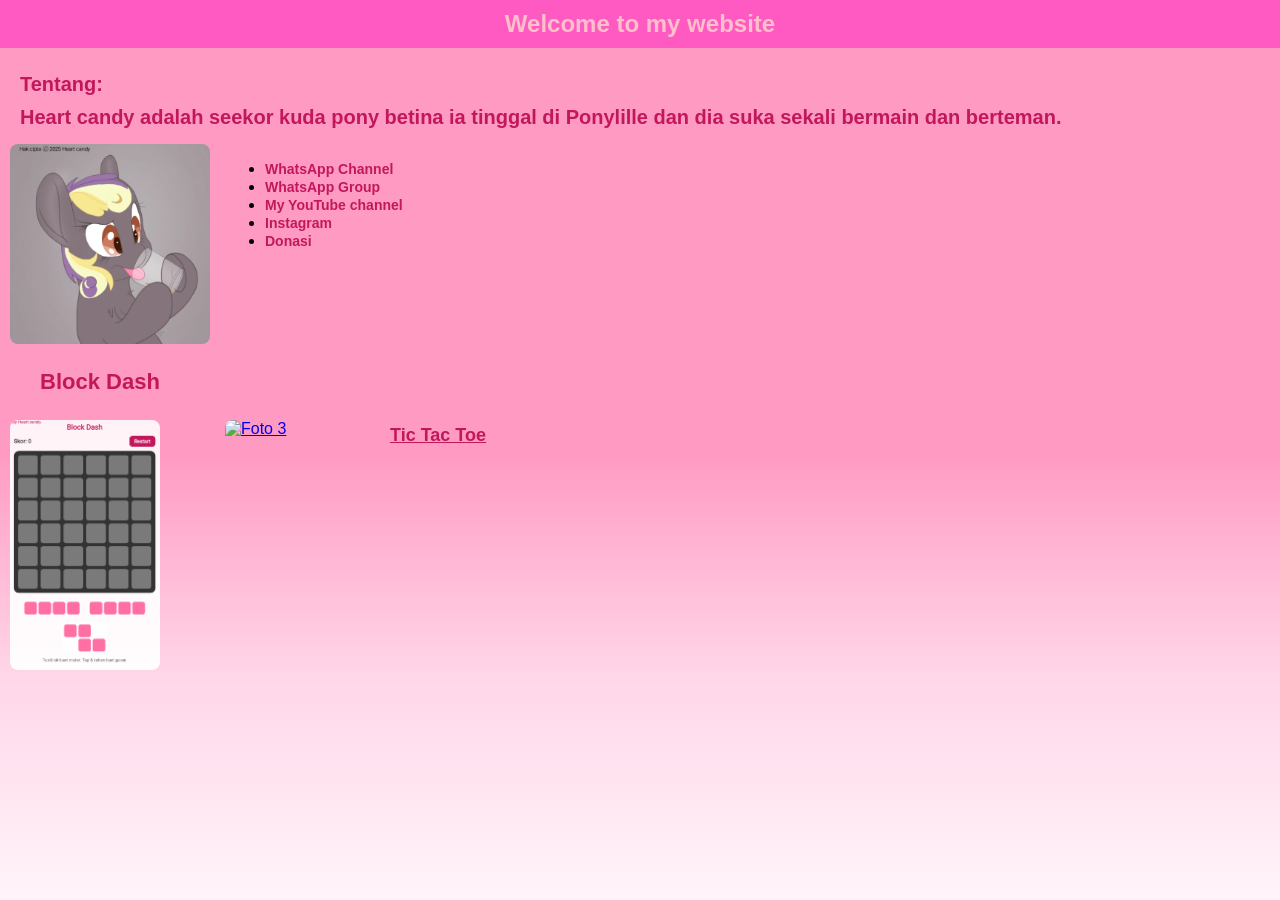
==== index.html @ 43cb5c45 "Add files via upload" ====
<!DOCTYPE html>
<html lang="id">
<head>
  <meta charset="UTF-8">
  <title>Situs Ponyndo</title>
  <meta http-equiv="refresh" content="0; url=Menu/Home.html">
</head>
<body>
  <p>Mengalihkan ke <a href="Menu/Home.html">Home</a>...</p>
</body>
</html>
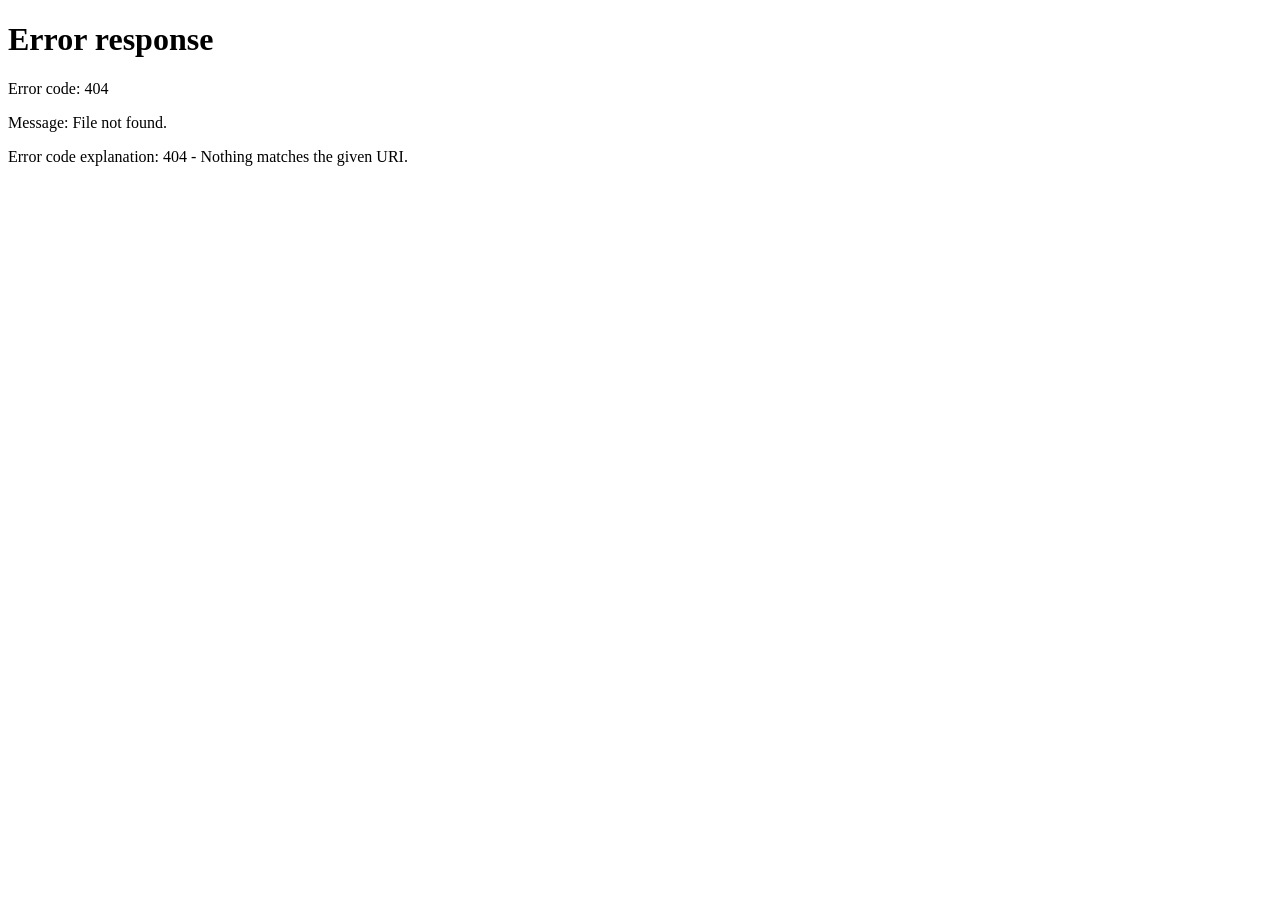
==== commit 82feb44d: "Fix case sensitivity in redirect links" ====
--- a/index.html
+++ b/index.html
@@ -3,9 +3,9 @@
 <head>
   <meta charset="UTF-8">
   <title>Situs Ponyndo</title>
-  <meta http-equiv="refresh" content="0; url=Menu/Home.html">
+  <meta http-equiv="refresh" content="0; url=menu/Home.html">
 </head>
 <body>
-  <p>Mengalihkan ke <a href="Menu/Home.html">Home</a>...</p>
+  <p>Mengalihkan ke <a href="menu/Home.html">Home</a>...</p>
 </body>
-</html>+</html>
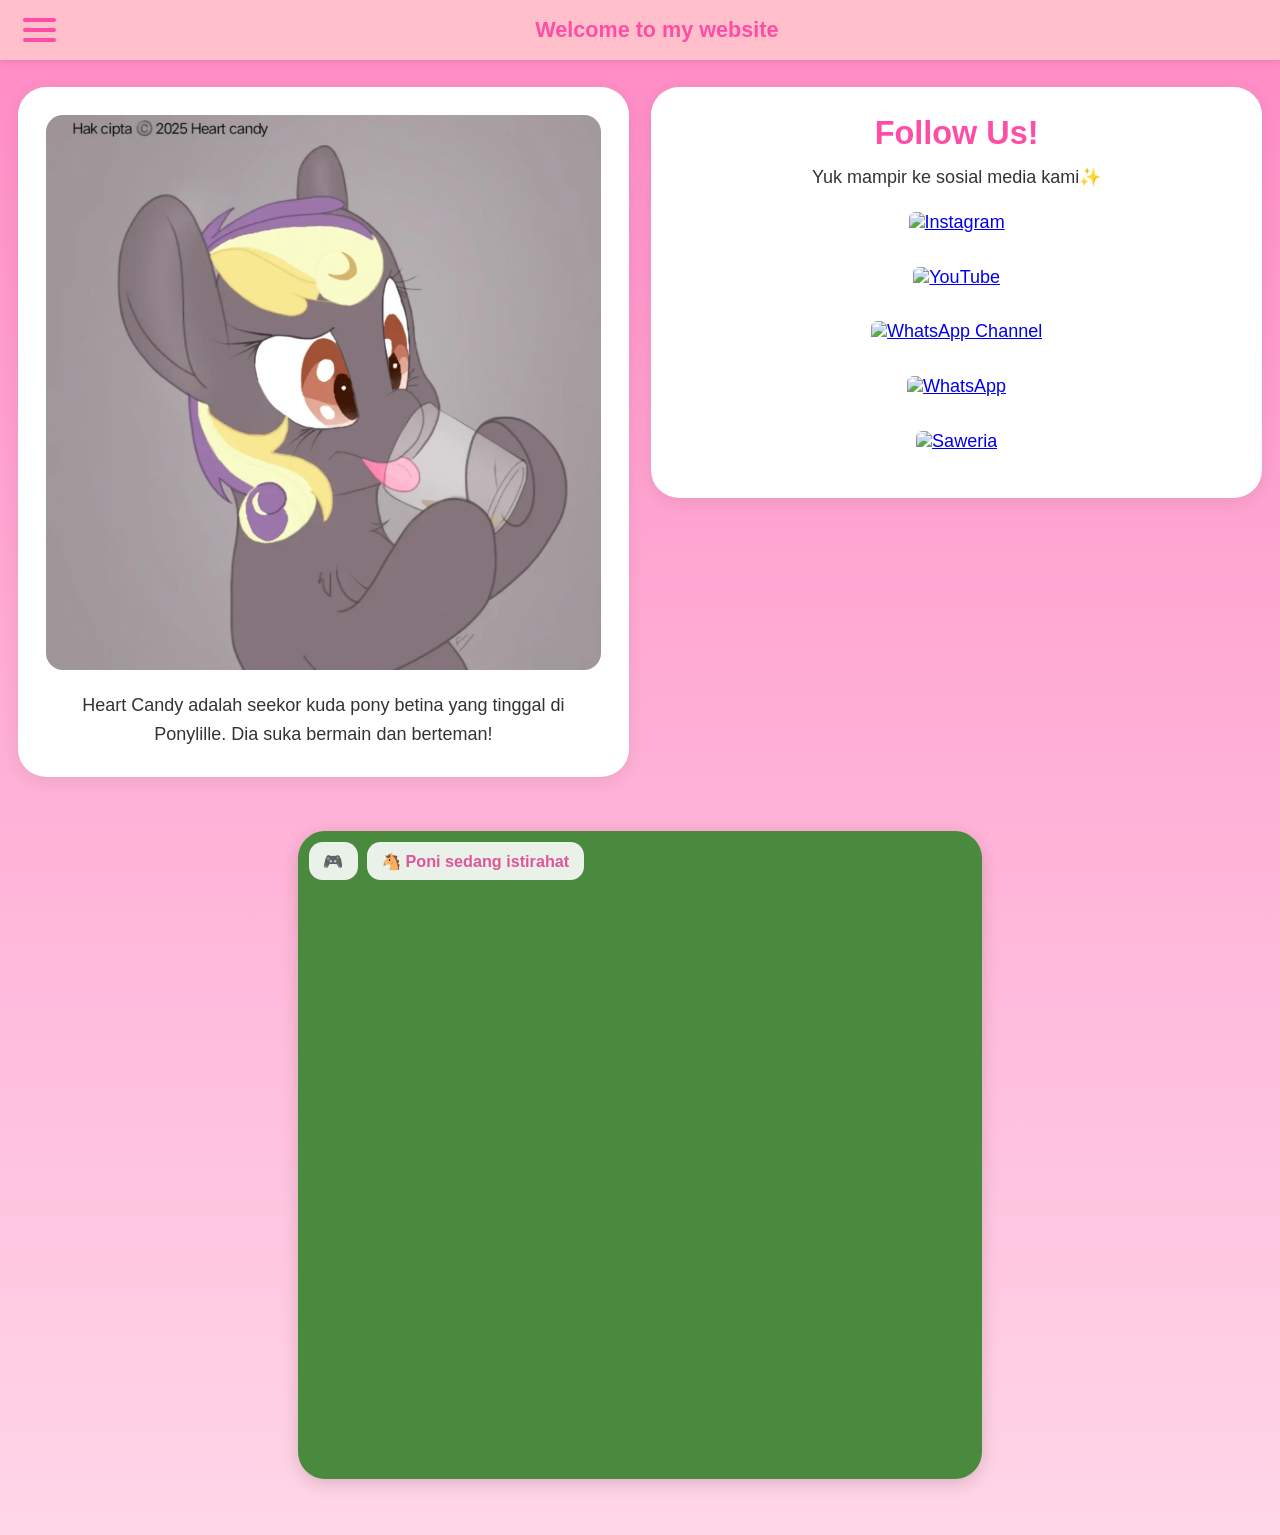
==== commit 81e1bc74: "update" ====
--- a/index.html
+++ b/index.html
@@ -2,10 +2,9 @@
 <html lang="id">
 <head>
   <meta charset="UTF-8">
-  <title>Situs Ponyndo</title>
-  <meta http-equiv="refresh" content="0; url=menu/Home.html">
+  <title>To Home</title>
+  <meta http-equiv="refresh" content="0; url=/Menu/Home.html">
 </head>
 <body>
-  <p>Mengalihkan ke <a href="menu/Home.html">Home</a>...</p>
-</body>
-</html>
+  <p>Mengalihkan ke <a href="/Menu/Home.html">Home</a>...</p>
+</body>
